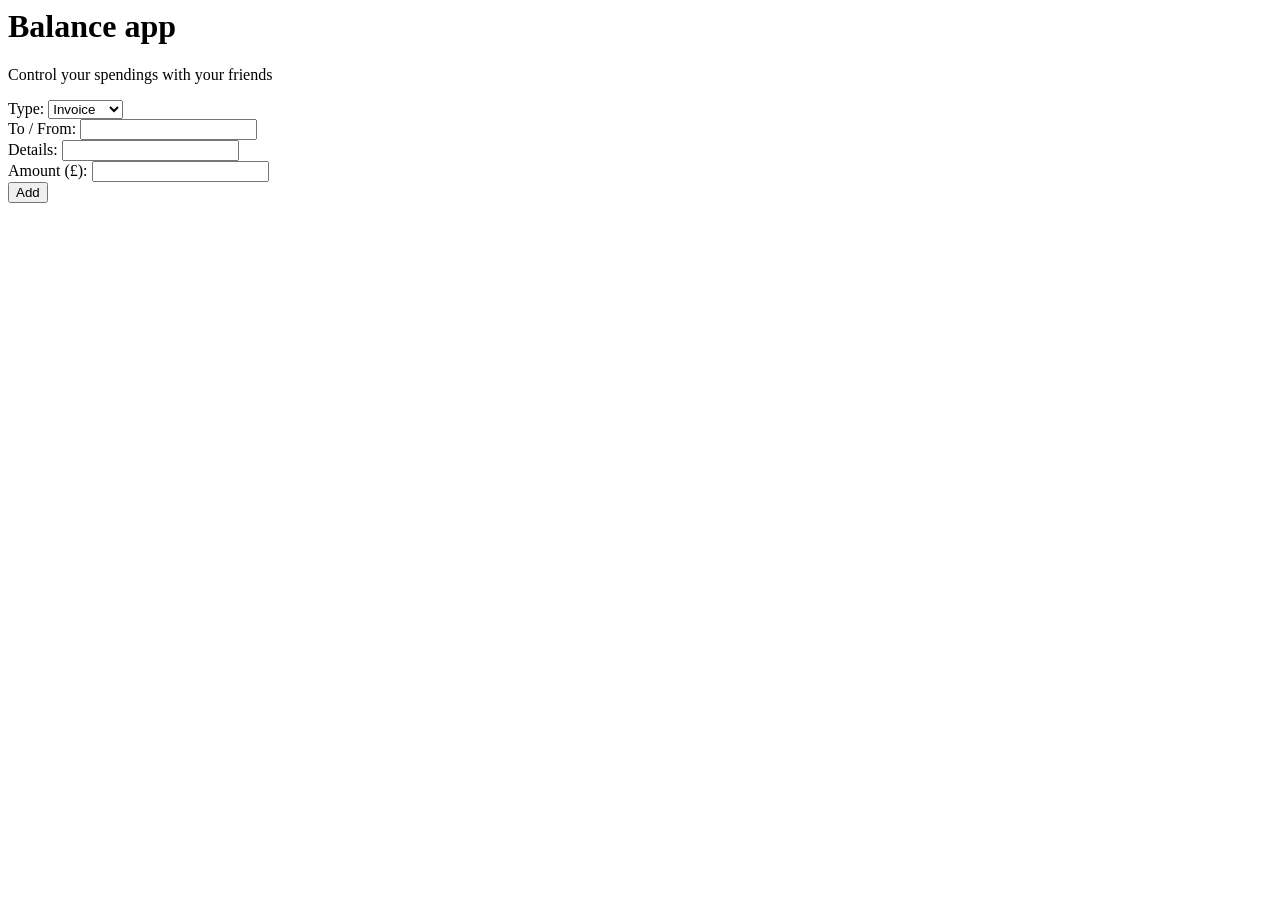
==== index.html @ ebdc1b2d "application framework" ====
<html lang="en">
<head>
  <meta charset="UTF-8">
  <meta name="viewport" content="width=device-width, initial-scale=1.0">
  <title>Balance App </title>
  <link rel="stylesheet" href="styles.css">
</head>
<body>

  <div class="wrapper">
    <h1>Balance app</h1>
    <p>Control your spendings with your friends</p>

    <!-- output list -->
    <ul class="item-list">
      
    </ul>
  </div>

  <footer>
    <form class="new-item-form">
      <div class="field">
        <label>Type:</label>
        <select id="type">
          <option value="invoice">Invoice</option>
          <option value="payment">Payment</option>
        </select>
      </div>
      <div class="field">
        <label>To / From:</label>
        <input type="text" id="tofrom">
      </div>
      <div class="field">
        <label>Details:</label>
        <input type="text" id="details">
      </div>
      <div class="field">
        <label>Amount (£):</label>
        <input type="number" id="amount">
      </div>
      <button>Add</button>
    </form>

    <!-- <a href="https://www.thenetninja.co.uk">The Net Ninja</a> -->
  </footer>

  <!-- <script src='sandbox.js'></script> -->
</body>
</html>
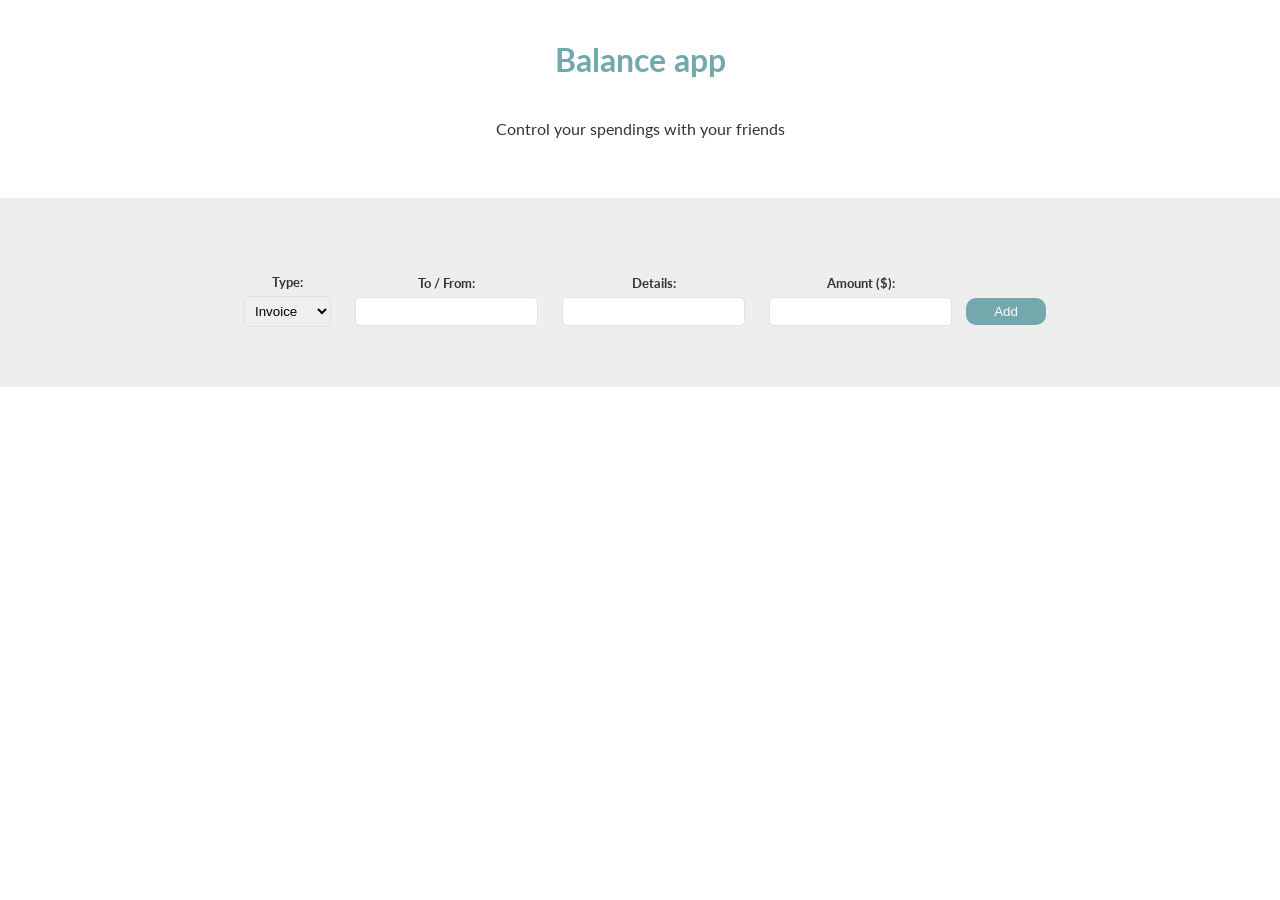
==== commit 828f6dfb: "styling" ====
--- a/index.html
+++ b/index.html
@@ -35,7 +35,7 @@
         <input type="text" id="details">
       </div>
       <div class="field">
-        <label>Amount (£):</label>
+        <label>Amount ($):</label>
         <input type="number" id="amount">
       </div>
       <button>Add</button>
--- a/styles.css
+++ b/styles.css
@@ -0,0 +1,100 @@
+@import url('https://fonts.googleapis.com/css2?family=Lato:ital,wght@0,100;0,300;0,400;0,700;0,900;1,100;1,300;1,400;1,700;1,900&display=swap');
+
+body {
+    margin: 0;
+    font-family: 'Lato', sans-serif;
+}
+
+.wrapper{
+    max-width: 960px;
+    margin: 0 auto;
+}
+
+h1 {
+    margin: 40px auto;
+    color: #73A9AD;
+    text-align: center;
+}
+
+p {
+    color: #333;
+    margin: auto;
+    text-align: center;
+}
+
+ul {
+    padding: 0;
+    list-style-type: none;
+}
+
+li {
+    padding: 6px 10px;
+    border: 1px solid #eee;
+    margin: 10px auto;
+}
+
+li h4 {
+    color: #73A9AD;
+    margin: 0;
+    text-transform: capitalize;
+}
+
+li p {
+    color: #333;
+    margin: 8px 0 0;
+}
+
+footer {
+    background: #eee;
+    padding: 60px;
+    margin-top: 60px;
+}
+
+form {
+    max-width: 960px;
+    margin: 0 auto;
+    text-align: center;
+}
+
+label {
+    display: block;
+    font-weight: bold;
+    font-size: 0.8em;
+    color: #333;
+    margin: 16px 0 6px;
+}
+
+input, select {
+    padding: 6px;
+    border: 1px solid #e1e1e1;
+    border-radius: 5px;
+}
+
+.field {
+    display: inline-block;
+    margin: 0 10px;
+}
+
+button {
+    color: white;
+    border: 0;
+    background: #73A9AD;
+    padding: 6px;
+    min-width: 80px;
+    border-radius: 10px;
+}
+
+button:hover {
+    color: #eee;
+    background: #567d80;
+
+}
+
+
+  /* footer a{
+    text-align: center;
+    display: block;
+    color: #999;
+    margin-top: 40px;
+    font-size: 0.7em;
+  } */
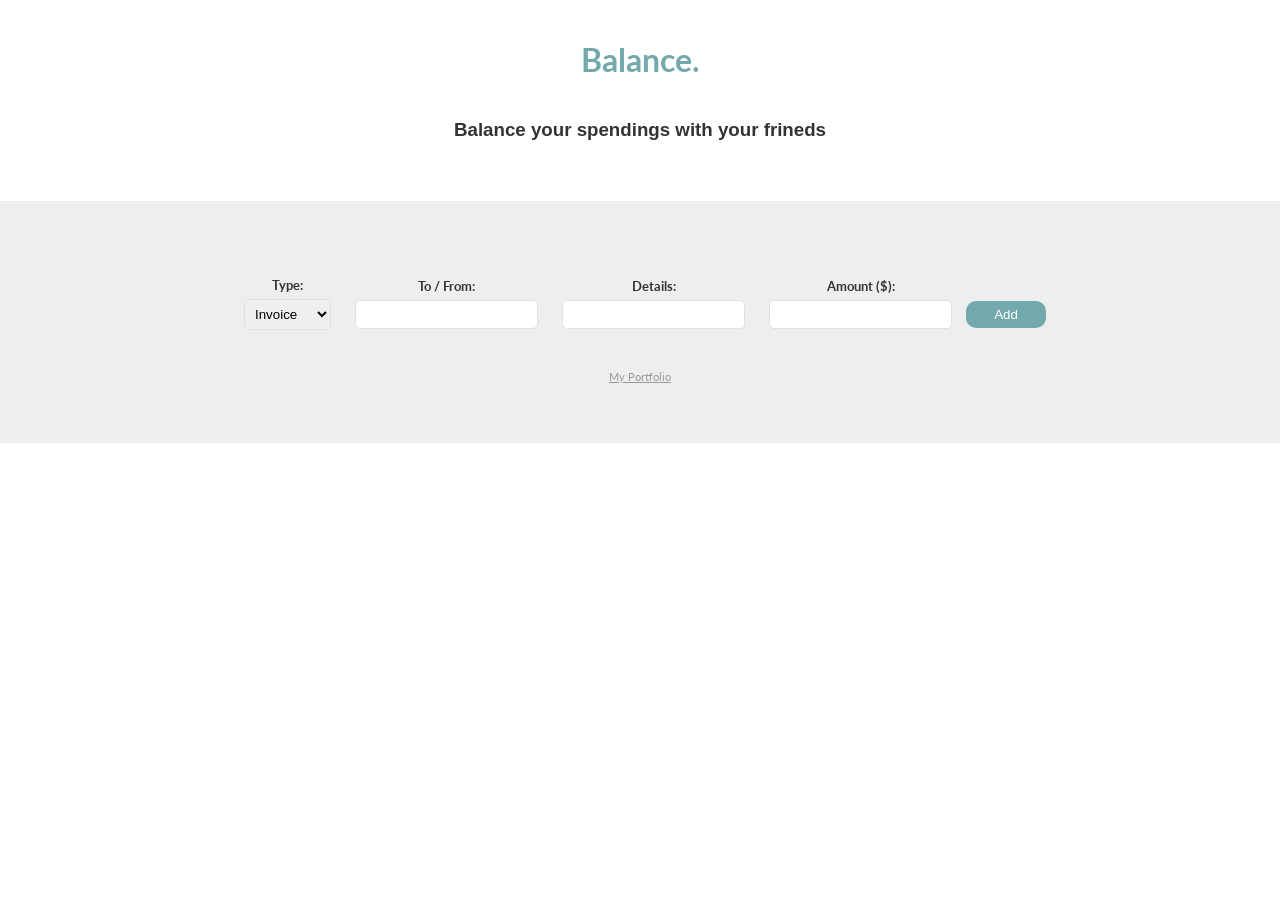
==== commit fb3e6d7b: "little fixes" ====
--- a/index.html
+++ b/index.html
@@ -2,19 +2,23 @@
 <head>
   <meta charset="UTF-8">
   <meta name="viewport" content="width=device-width, initial-scale=1.0">
-  <title>Balance App </title>
+  <title>Balance app</title>
   <link rel="stylesheet" href="styles.css">
 </head>
 <body>
 
   <div class="wrapper">
-    <h1>Balance app</h1>
-    <p>Control your spendings with your friends</p>
+    <h1>Balance.</h1>
+    <h3>Balance your spendings with your frineds</h3>
 
     <!-- output list -->
     <ul class="item-list">
-      
+
     </ul>
+
+    <div>
+      <h5 id="summary" class="summary"> </h5>
+    </div>
   </div>
 
   <footer>
@@ -41,9 +45,9 @@
       <button>Add</button>
     </form>
 
-    <!-- <a href="https://www.thenetninja.co.uk">The Net Ninja</a> -->
+    <a href="https://karmieczkowska.github.io/portfolio-website/">My Portfolio</a>
   </footer>
 
-  <!-- <script src='sandbox.js'></script> -->
+  <script type="module" src='app.js'></script>
 </body>
 </html>
--- a/styles.css
+++ b/styles.css
@@ -16,10 +16,11 @@
     text-align: center;
 }
 
-p {
+.wrapper h3 {
     color: #333;
     margin: auto;
     text-align: center;
+    font-weight: 600;
 }
 
 ul {
@@ -39,9 +40,10 @@
     text-transform: capitalize;
 }
 
-li p {
+.wrapper li p {
     color: #333;
     margin: 8px 0 0;
+    text-align: left;
 }
 
 footer {
@@ -91,10 +93,10 @@
 }
 
 
-  /* footer a{
+  footer a{
     text-align: center;
     display: block;
     color: #999;
     margin-top: 40px;
     font-size: 0.7em;
-  } */
+  }
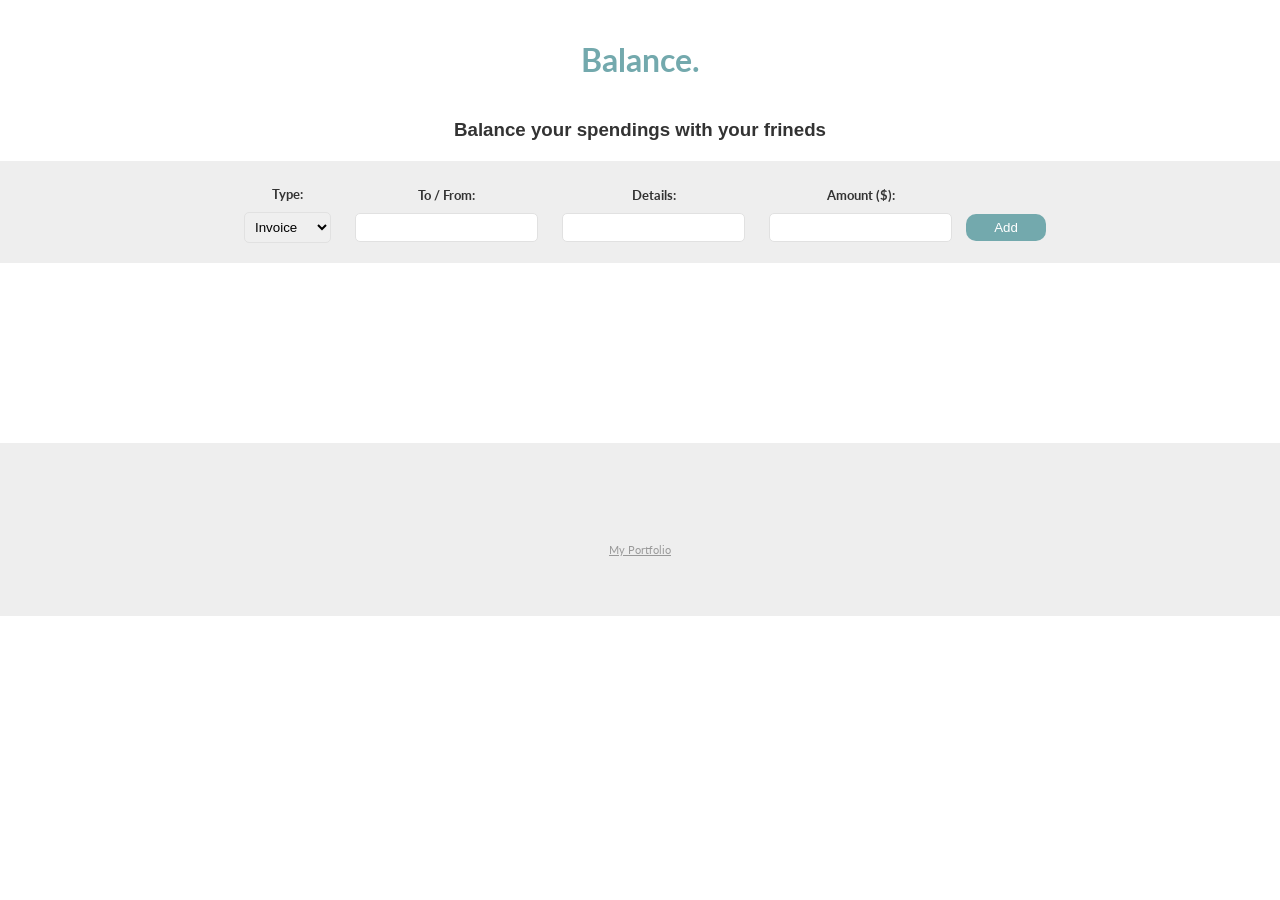
==== commit 3ec672bb: "small fixes" ====
--- a/index.html
+++ b/index.html
@@ -10,18 +10,9 @@
   <div class="wrapper">
     <h1>Balance.</h1>
     <h3>Balance your spendings with your frineds</h3>
-
-    <!-- output list -->
-    <ul class="item-list">
-
-    </ul>
-
-    <div>
-      <h5 id="summary" class="summary"> </h5>
-    </div>
   </div>
 
-  <footer>
+<div class="form">
     <form class="new-item-form">
       <div class="field">
         <label>Type:</label>
@@ -44,10 +35,17 @@
       </div>
       <button>Add</button>
     </form>
+  </div>
 
+       <!-- output list -->
+       <ul class="item-list">
+
+       </ul>
+
+  <footer>
     <a href="https://karmieczkowska.github.io/portfolio-website/">My Portfolio</a>
   </footer>
 
-  <script type="module" src='app.js'></script>
+  <script type="module" src='./public/app.js'></script>
 </body>
 </html>
--- a/styles.css
+++ b/styles.css
@@ -24,6 +24,8 @@
 }
 
 ul {
+    max-width: 960px;
+    margin: 0 auto;
     padding: 0;
     list-style-type: none;
 }
@@ -46,10 +48,25 @@
     text-align: left;
 }
 
+/* li img {
+    width: 20px;
+    justify-content: end;
+} */
+
+.form {
+    margin-top: 20px;
+    margin-bottom: 20px;
+    background: #eee;
+    padding-top: 15px;
+    padding-bottom: 20px;
+}
+
 footer {
     background: #eee;
     padding: 60px;
     margin-top: 60px;
+    position: relative;
+    top: 120px;
 }
 
 form {
@@ -63,7 +80,7 @@
     font-weight: bold;
     font-size: 0.8em;
     color: #333;
-    margin: 16px 0 6px;
+    margin: 10px 0px 10px;
 }
 
 input, select {
@@ -84,6 +101,7 @@
     padding: 6px;
     min-width: 80px;
     border-radius: 10px;
+    margin-top: 15px;
 }
 
 button:hover {
